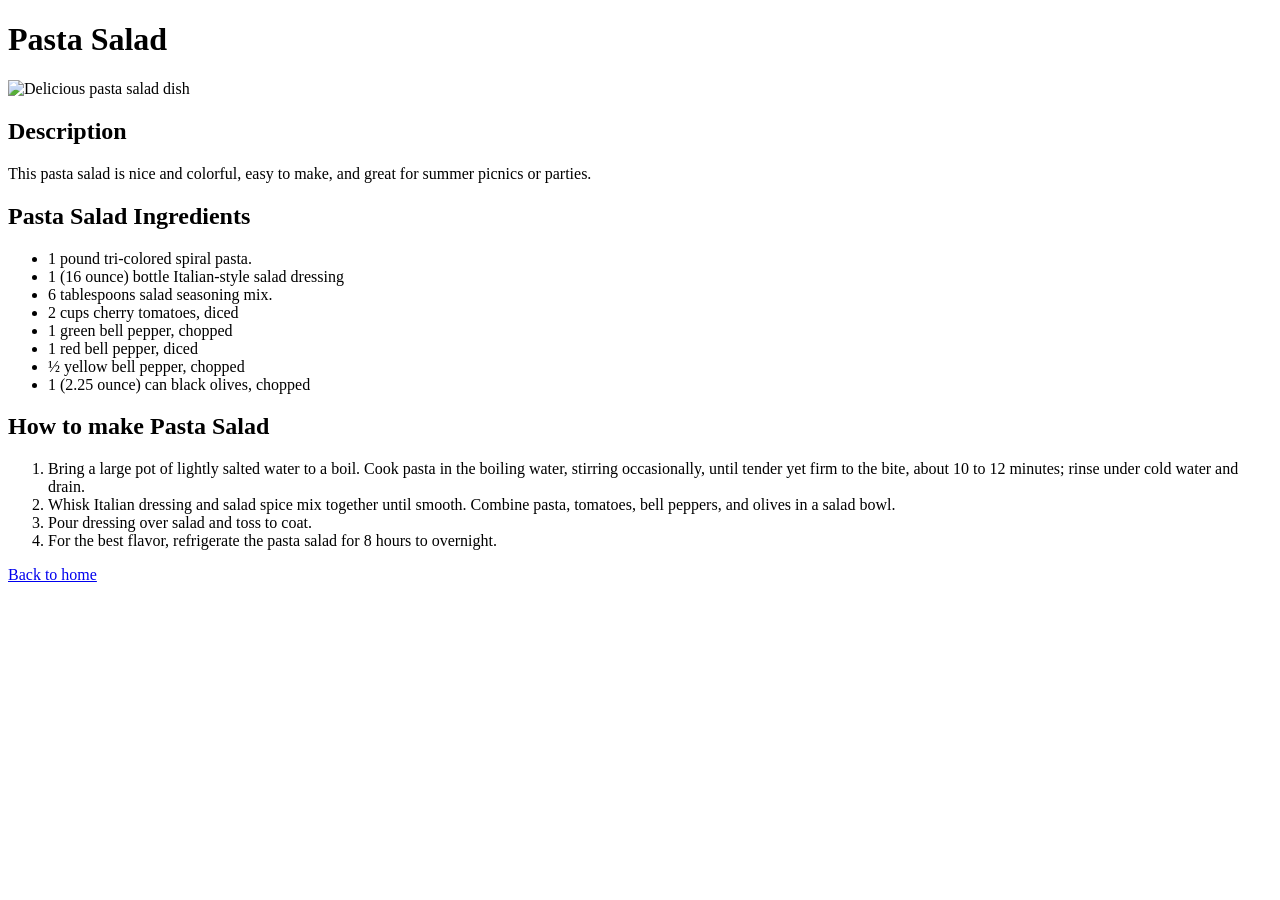
==== recipes/pasta-salad.html @ f8d1e77c "Add first recipe page and links" ====
<!DOCTYPE html>
<html lang="en">
<head>
    <meta charset="UTF-8">
    <meta name="viewport" content="width=device-width, initial-scale=1.0">
    <title>Pasta Salad Recipe</title>
</head>
<body>
    <h1>Pasta Salad</h1>
    <img src="../images/pasta.jpeg" alt="Delicious pasta salad dish" width="450">

    <h2>Description</h2>
    <p>This pasta salad is nice and colorful, easy to make, 
     and great for summer picnics or parties.</p>

    <h2>Pasta Salad Ingredients</h2>
    <ul>
        <li>1 pound tri-colored spiral pasta. </li>
        <li>1 (16 ounce) bottle Italian-style salad dressing</li>
        <li>6 tablespoons salad seasoning mix. </li>
        <li>2 cups cherry tomatoes, diced </li>
        <li>1 green bell pepper, chopped</li>
        <li>1 red bell pepper, diced</li>
        <li>½ yellow bell pepper, chopped</li>
        <li>1 (2.25 ounce) can black olives, chopped</li>
    </ul>

    <h2>How to make Pasta Salad</h2>
    <ol>
        <li>Bring a large pot of lightly salted water to a boil. Cook pasta in the boiling water, stirring occasionally, 
            until tender yet firm to the bite, about 10 to 12 minutes; rinse under cold water and drain. </li>
        <li>Whisk Italian dressing and salad spice mix together until smooth. 
            Combine pasta, tomatoes, bell peppers, and olives in a salad bowl.</li>
        <li>Pour dressing over salad and toss to coat.</li>
        <li>For the best flavor, refrigerate the pasta salad for 8 hours to overnight.</li>
    </ol>
   
    <a href="../index.html">Back to home</a>
    
</body>
</html>
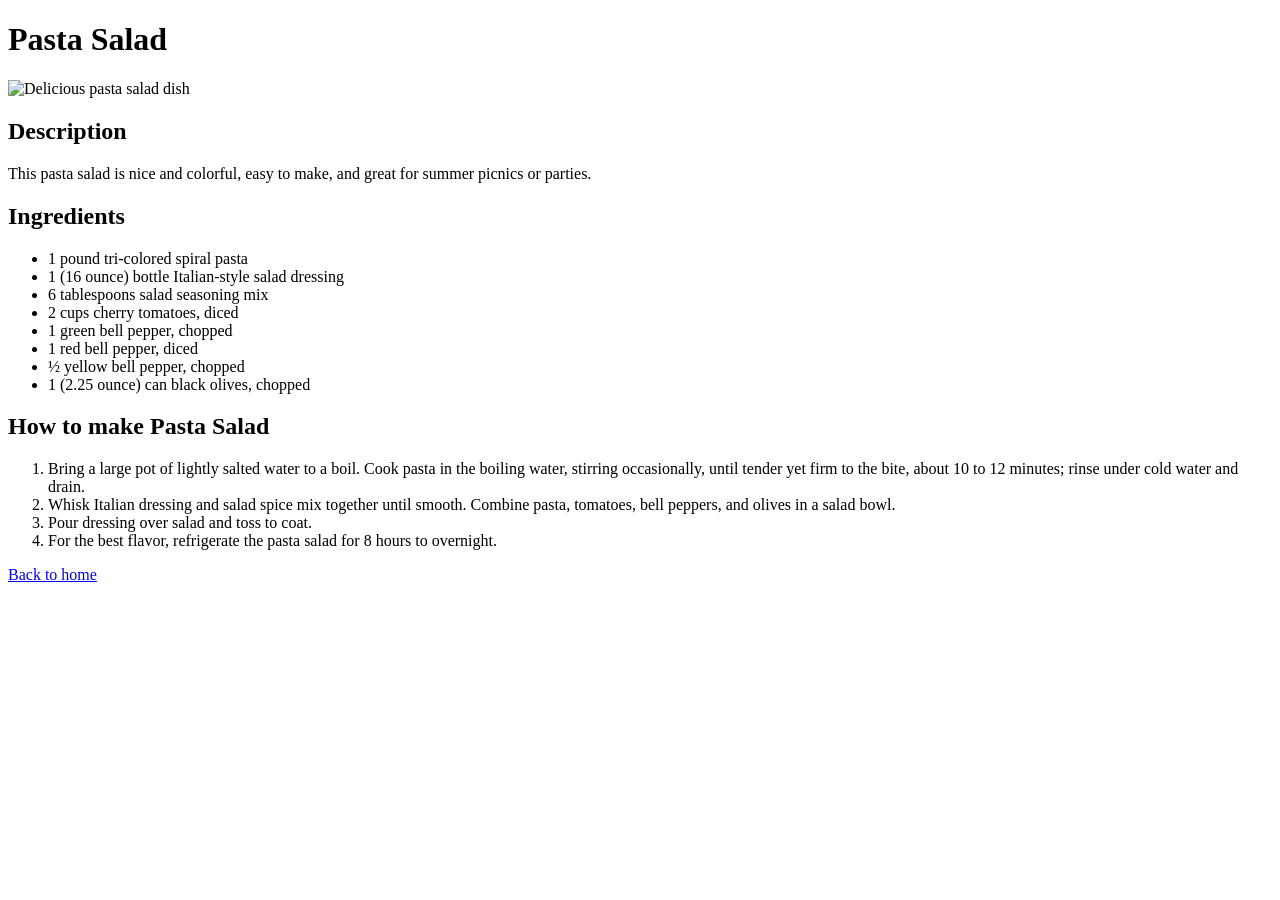
==== commit 78423299: "Update pasta salad heading" ====
--- a/recipes/pasta-salad.html
+++ b/recipes/pasta-salad.html
@@ -13,11 +13,11 @@
     <p>This pasta salad is nice and colorful, easy to make, 
      and great for summer picnics or parties.</p>
 
-    <h2>Pasta Salad Ingredients</h2>
+    <h2>Ingredients</h2>
     <ul>
-        <li>1 pound tri-colored spiral pasta. </li>
+        <li>1 pound tri-colored spiral pasta </li>
         <li>1 (16 ounce) bottle Italian-style salad dressing</li>
-        <li>6 tablespoons salad seasoning mix. </li>
+        <li>6 tablespoons salad seasoning mix </li>
         <li>2 cups cherry tomatoes, diced </li>
         <li>1 green bell pepper, chopped</li>
         <li>1 red bell pepper, diced</li>
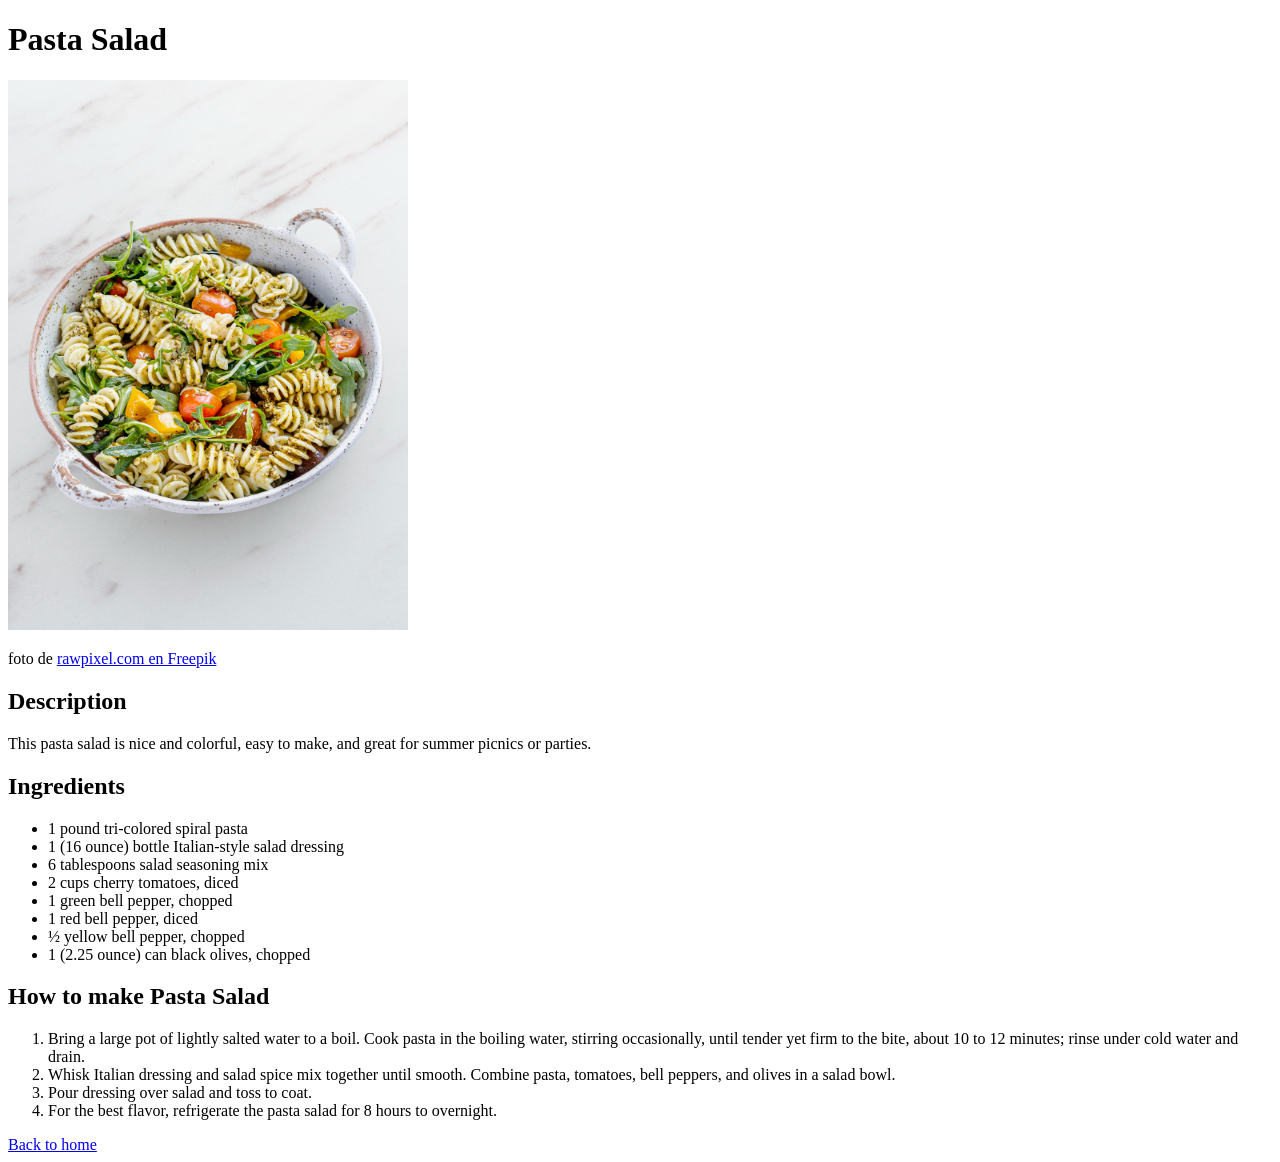
==== commit 5b1300d9: "Replace images with new alternatives" ====
--- a/recipes/pasta-salad.html
+++ b/recipes/pasta-salad.html
@@ -7,8 +7,9 @@
 </head>
 <body>
     <h1>Pasta Salad</h1>
-    <img src="../images/pasta.jpeg" alt="Delicious pasta salad dish" width="450">
-
+    <img src="../images/pasta-free.jpeg" alt="Delicious pasta salad dish" width="400" height="550">
+    <p>foto de <a href="https://www.freepik.es/foto-gratis/ensalada-pasta-rotini-rucula-tomates-cherry-plato-verano-saludable_15595825.htm#fromView=search&page=1&position=0&uuid=d2e310d9-3bc5-49d3-8ffc-3a2368235d82&query=pasta+salad"> rawpixel.com en Freepik</a></p>
+    
     <h2>Description</h2>
     <p>This pasta salad is nice and colorful, easy to make, 
      and great for summer picnics or parties.</p>
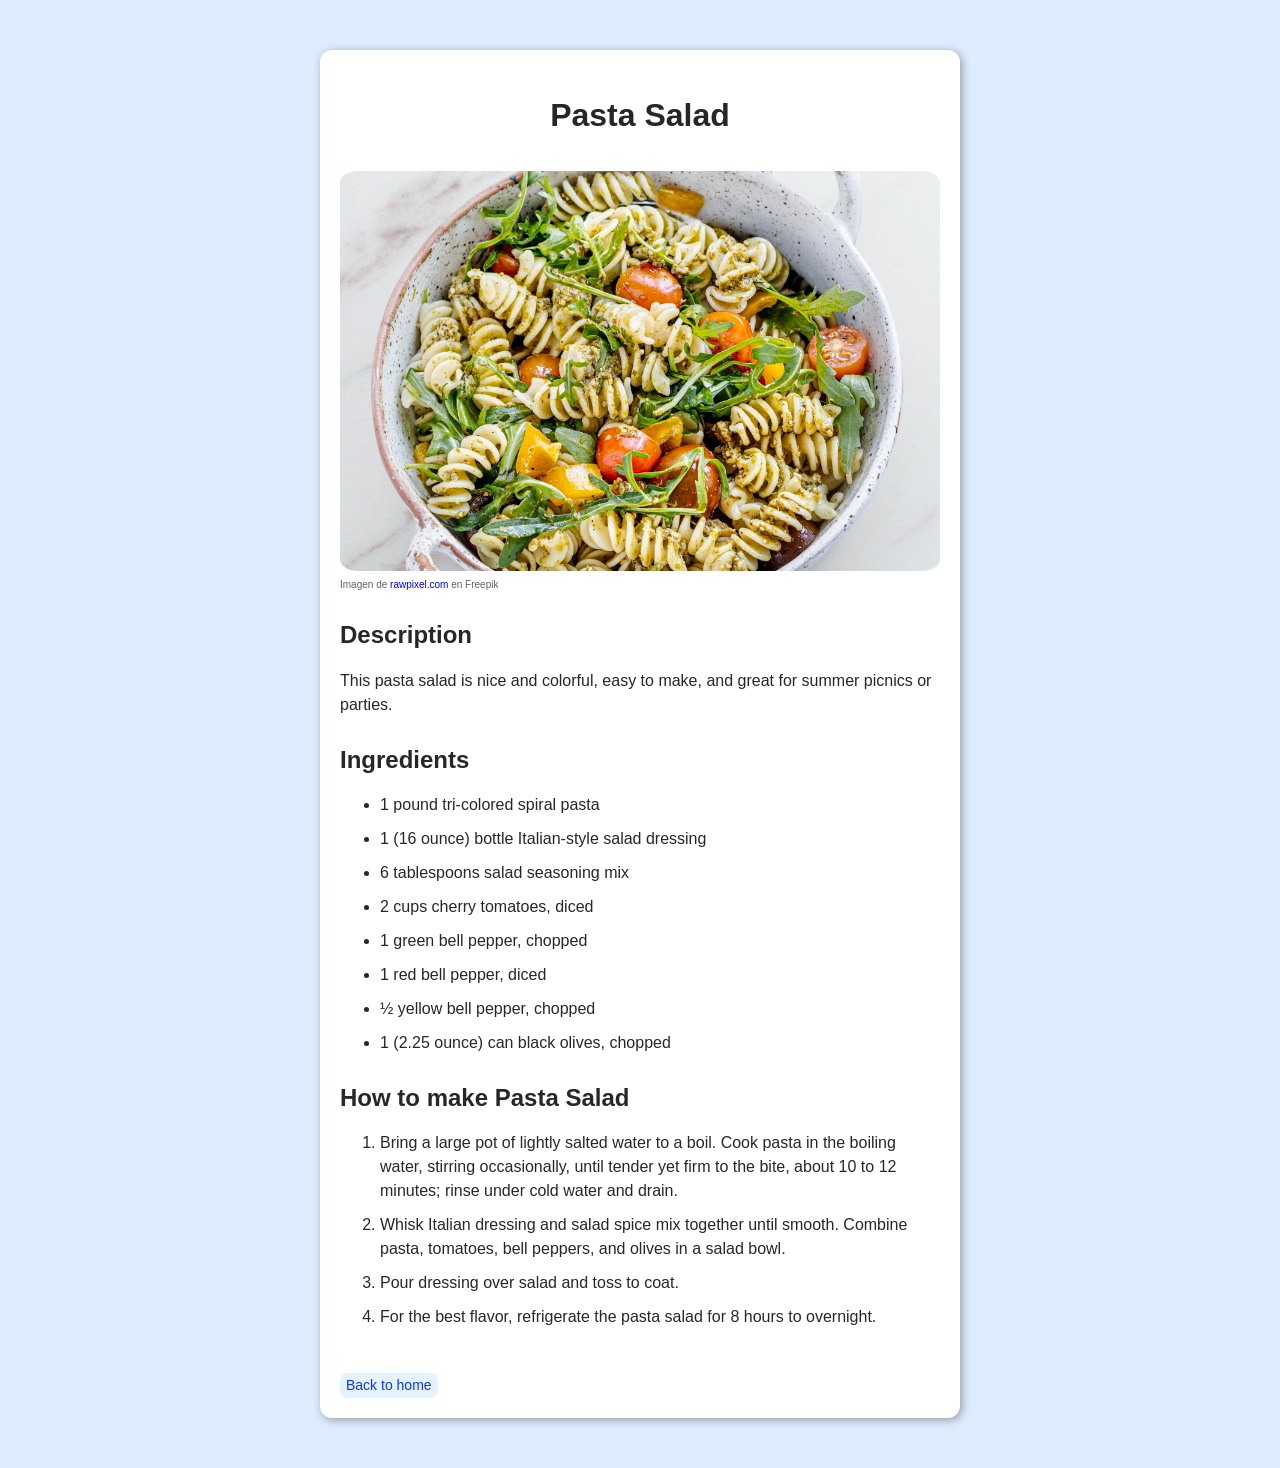
==== commit 4c452f14: "Style recipe pages and add back button" ====
--- a/recipes/pasta-salad.html
+++ b/recipes/pasta-salad.html
@@ -3,12 +3,14 @@
 <head>
     <meta charset="UTF-8">
     <meta name="viewport" content="width=device-width, initial-scale=1.0">
+    <link rel="stylesheet" href="../style.css">
     <title>Pasta Salad Recipe</title>
 </head>
 <body>
+    <div class="card">
     <h1>Pasta Salad</h1>
-    <img src="../images/pasta-free.jpeg" alt="Delicious pasta salad dish" width="400" height="550">
-    <p>foto de <a href="https://www.freepik.es/foto-gratis/ensalada-pasta-rotini-rucula-tomates-cherry-plato-verano-saludable_15595825.htm#fromView=search&page=1&position=0&uuid=d2e310d9-3bc5-49d3-8ffc-3a2368235d82&query=pasta+salad"> rawpixel.com en Freepik</a></p>
+    <img src="../images/pasta-free.jpeg" alt="Delicious pasta salad dish" >
+    <p class="credit">Imagen de <a href="https://www.freepik.es/foto-gratis/ensalada-pasta-rotini-rucula-tomates-cherry-plato-verano-saludable_15595825.htm#fromView=search&page=1&position=0&uuid=d2e310d9-3bc5-49d3-8ffc-3a2368235d82&query=pasta+salad"> rawpixel.com</a> en Freepik</p>
     
     <h2>Description</h2>
     <p>This pasta salad is nice and colorful, easy to make, 
@@ -36,7 +38,7 @@
         <li>For the best flavor, refrigerate the pasta salad for 8 hours to overnight.</li>
     </ol>
    
-    <a href="../index.html">Back to home</a>
-    
+    <a class="back-home" href="../index.html">Back to home</a>
+    </div>
 </body>
 </html>
--- a/style.css
+++ b/style.css
@@ -0,0 +1,102 @@
+body{
+    font-family: Arial, Helvetica, sans-serif;
+    font-size: 16px;
+    line-height: 1.5;
+    color: rgb(39, 39, 39);
+    background-color: hsla(214, 100%, 86%, 0.466);
+        
+}
+
+.card{
+    background-color: white;
+    width: 600px;
+    padding: 20px;
+    margin: 50px auto;
+    border-radius: 12px;
+    box-shadow: 2px 2px 8px rgba(128, 128, 128, 0.747);
+}
+
+.card h1{
+    text-align: center;
+    margin-bottom: 32px;    
+}
+
+.list{
+    list-style-type: none;
+    margin: 0;
+    padding: 0;
+}
+ 
+.list li {
+    margin-bottom: 10px;
+}
+
+.list a {
+    background-color: rgba(224, 240, 255, 0.822);  
+    padding: 10px 15px;
+    border-radius: 8px;
+    display: block;
+    transition: background-color 0.3s; 
+    color: rgb(13, 55, 243);   
+}
+
+a:link{
+    text-decoration: none;   
+}
+
+
+.list a:hover{
+    background-color: rgba(140, 195, 240, 0.616);
+    text-decoration:underline;
+}
+
+.card img {
+    display: block;
+    width: 100%;
+    height:400px;
+    object-fit: cover;
+    border-radius: 3%;
+    margin-bottom: 6px;    
+}
+
+.credit{
+    font-size:10px;
+    color: rgb(97, 97, 97);
+    margin: 0px;
+}
+
+
+.card h2{
+    margin-top: 25px;
+    margin-bottom: 15px;
+}
+
+.card p{
+    margin-bottom: 12px;
+}
+.card ul, .card ol {
+    margin-top: 14px;
+    margin-bottom: 14px;
+}
+
+.card li {
+    margin-bottom: 10px;   
+}
+
+.back-home  {
+    background-color: rgba(224, 240, 255, 0.822); 
+    font-size: 14px;
+    margin-top: 30px; 
+    padding: 2px 6px;
+    border-radius: 8px;
+    display: inline-block;
+    transition: background-color 0.3s; 
+    color: rgb(13, 55, 243);
+}
+
+.back-home:hover {
+    background-color: rgba(140, 195, 240, 0.616);
+    text-decoration:underline;
+}
+
+
